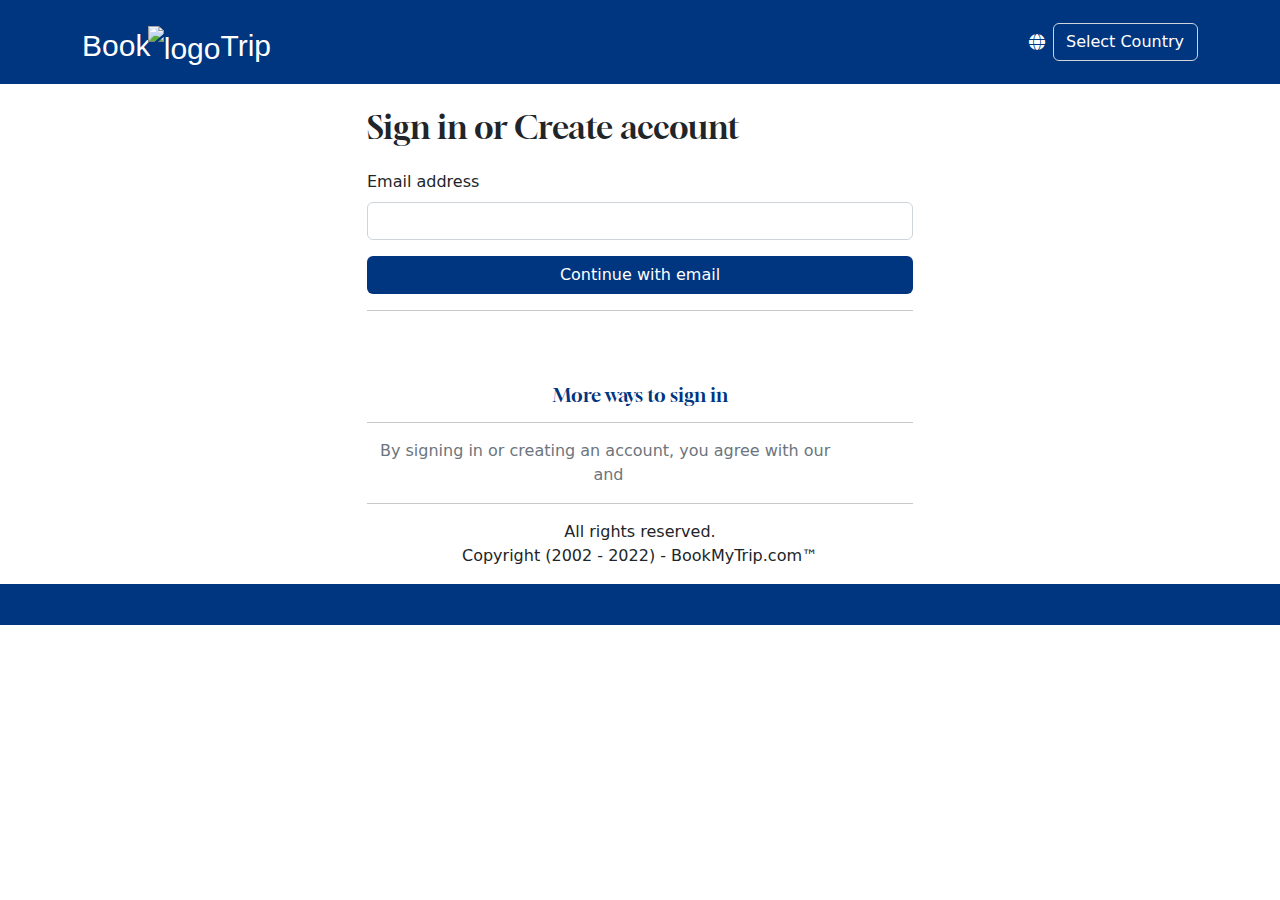
==== registerLogin.html @ 50e5a5e2 "Added all the files" ====
<!DOCTYPE html>
<html lang="en">

<head>
    <meta charset="UTF-8">
    <meta http-equiv="X-UA-Compatible" content="IE=edge">
    <meta name="viewport" content="width=device-width, initial-scale=1.0">
    <title>Book My Trip - register , login</title>
    <link rel="stylesheet" href="./bootstrap.min.css">
    <link rel="stylesheet" href="./index.css">
    <script src="./bootstrap.bundle.min.js"></script>
    <link rel="icon" href="./Images/logo.png">
    <link href="https://fonts.googleapis.com/css2?family=Gloock&display=swap" rel="stylesheet">


    <link rel="stylesheet" href="https://cdnjs.cloudflare.com/ajax/libs/font-awesome/6.3.0/css/all.min.css">
</head>

<body>

    <div id="header">
        <div class="container">
            <div class="row">
                <div class="col">
                    <nav class="navbar navbar-expand-sm bg-transparent">
                        <a class="navbar-brand text-white" href="./index.html">Book
                            <img src="./Images/logo.png" alt="logo">Trip
                        </a>
                        <button class="navbar-toggler bg-white" type="button" data-bs-toggle="collapse"
                            data-bs-target="#myNavbar">
                            <span class="navbar-toggler-icon"></span>
                        </button>
                        <div class="collapse navbar-collapse" id="myNavbar">
                            <ul class="navbar-nav justify-content-center align-items-center">
                                <i class="fa fa-globe mx-2"></i>
                                <li class="nav-item">
                                    <select class="bg-transparent form-control form-sm" id="selectbox">
                                        <option value="">Select Country</option>
                                        <option value="">India</option>
                                        <option value="">USA</option>
                                        <option value="">UK</option>
                                    </select>
                                </li>

                            </ul>
                        </div>
                    </nav>
                </div>
            </div>
        </div>
    </div>

    <div id="body">
        <div class="container mt-4 ">
            <div class="row d-flex justify-content-center">
                <div class="col-6">
                    <h1 class="text-small">Sign in or Create account</h1>
                    <label for="email" class="form-label mt-3">Email address</label>
                    <input type="email" class="form-control">
                    <button class="btn reg-btn col-12 mt-3">Continue with email</button>
                    <hr>
                    <div class="row mt-3 d-flex justify-content-center">
                        <div class="col-sm-2 col-5 mt-2">
                            <a href="https://www.facebook.com/login/" target="_blank">
                                <img src="./Images/fb.png" alt="" width="30vw">
                            </a>
                        </div>

                        <div class="col-sm-2 col-5 mt-2">
                            <a href="https://accounts.google.com"  target="_blank">
                                <img src="./Images/g2.png" alt="" width="30vw">
                            </a>
                        </div>
                        <div class="col-sm-2 col-5 mt-2">
                            <a href="https://www.linkedin.com/login"  target="_blank">
                                <img src="./Images/linked.png" alt="" width="30vw">
                            </a>
                        </div>
                        <div class=" col-sm-2 col-5 mt-2">
                            <a href="https://www.instagram.com/accounts/login/"  target="_blank">
                                <img src="./Images/insta.jpg" alt="" width="30vw">
                            </a>
                        </div>
                    </div>

                    <h6 class="reg-text text-center mt-4">More ways to sign in</h6>
                    <hr>
                    <p class="text-muted text-center mt-3">By signing in or creating an account, you agree with our
                        <span><a href="">Terms & conditions </a></span> and <span><a href="">Privacy
                                statement</a></span>

                    </p>
                    <hr>
                    <div class="text-center"> All rights reserved.
                        <br>
                        Copyright (2002 - 2022) - BookMyTrip.com™
                    </div>
                </div>
            </div>
        </div>
    </div>

    <div class="mt-3" style="height: 4.5vh; background-color:#003580;">

    </div>






</body>

</html>
---- index.css ----
* {
  margin: 0;
  padding: 0;
}

#header {
  color: white;
  background-color: #003580;
}

.navbar-brand {
  margin-top: 10px;
  font-size: 30px;
  font-family: "Josefin Sans", sans-serif;
}
.navbar-brand img {
  width: 50px;
  margin-left: -11px;
}

.navbar-collapse ul {
  margin-left: auto;
}

.navbar-nav .btn:hover {
  background-color: #fff;
  background-color: #003580;
}
.navbar li a {
  display: block;
  color: white;
}
.navbar li a.btn:hover {
  color: #003580;
  background-color: #fff;
}

#selectbox {
  color: white;
}
#selectbox option {
  color: black;
}

.headerBtn {
  color: white;
  background-color: #0071c2;
  border: 2px solid white;
  border-radius: 30px;
  margin-right: 0.25;
}
.activeBtn,
.headerBtn:hover {
  /* color: #e74c3c; */
  color: #003580;
  background-color: #fff;
  margin-right: 10px;
}
.carousel-item img {
  height: 380px;
}

.carousel-item {
  font-family: "Josefin Sans", sans-serif;
}
.borderY {
  border: 5px solid #febb02;
}

.borderY.btn {
  border-radius: 0%;
  background-color: #003580;
  color: white;
  padding: 5px;
}

.bColor {
  color: #003580;
  background-color: white;
}

.btnB {
  border: none;
  border-radius: 2px;
  background-color: #003580;
  color: white;
  padding: 5px;
}

#offersCol {
  border-radius: 2px;
  box-shadow: 5px 5px 25px -5px rgba(0, 0, 0, 0.5);
}
#offersBg {
  background: url("./Images/pexels-pierre-blaché-2901209.jpg") no-repeat;
  background-size: cover;
  box-shadow: 5px 5px 25px -5px rgba(0, 0, 0, 0.5);
  border-radius: 2px;
}
#property img {
  border: 5px;
}

#discount {
  border: 1px grey;
  background: url("./Images/pexels-karolina-grabowska-4194857.jpg") 0 0
    no-repeat;
  background-size: cover;
}

#sub-footer {
  background-color: #003580;
}

#footer-sidebar {
  color: white;
  background: #232f3e;
  padding: 20px 0;
}

.footer-widget a {
  color: #fff;
  text-decoration: none;
}
.latest-news {
  list-style: none;
  padding: 0;
  margin: 0;
}
.latest-news li {
  margin-bottom: 5px;
}

.latest-news li :before {
  content: "\f101";
  font-family: FontAwesome;
  padding-right: 5px;
}
#footer {
  background: #131a22;
  color: #fff;
  padding: 10px 0;
}
#social-icons {
  display: flex;
  list-style: none;
  color: #fff;
  margin: 0;
  padding: 0;
  justify-content: end;
}
#social-icons li {
  display: inline-block;
  padding-left: 5px;
}
#social-icons li a {
  text-decoration: none;
  color: #fff;
  font-size: 23px;
}

.sb {
  margin-bottom: 0.5rem;
}
.st-4 {
  margin-top: 2rem;
}
.col-xs {
  flex: content;
}

.text-small {
  font-size: 2rem;
  font-family: "Gloock", serif;
}

.reg-btn {
  color: white;
  background-color: #003580;
}

.reg-btn:hover {
  background-color: #0071c2;
  color: white;
}

.logoFont {
  font-size: 5vw;
}

.reg-text {
  color: #003580;
  font-size: 1.2rem;
  font-family: "Gloock", serif;
}

a {
  color: white;
  text-decoration: none;
}
a:hover {
  color: white;
}

.bd {
  border: 1px solid #e7e7e7;
  border-radius: 10px;
}
.text-xs {
  font-size: 0.9rem;
}

.bl {
  color: #003580;
  text-decoration: none;
}

.fluidity {
  border-radius: 50%;
  height: 30vh;
  border: 1px solid #e7e7e7;
}

.img-food {
  font-size: 0.7rem;
  margin-left: -1rem;
  letter-spacing: 0.19rem;
  margin-bottom: -0.5rem;
  height: max-content;
}

.fg {
  height: max-content;
  width: max-content;
  margin-right: 0.8rem;
  border-radius: 1.5rem;
}



@media (max-width: 768px) {
  .carousel-item img {
    height: 300px;
  }
}
@media (max-width: 576px) {
  .carousel-item img {
    height: 230px;
  }

  #footer-center {
    text-align: center;
  }

  #social-icons {
    justify-content: center;
  }
  .fluidity {
    height: 20vh;
  }
}
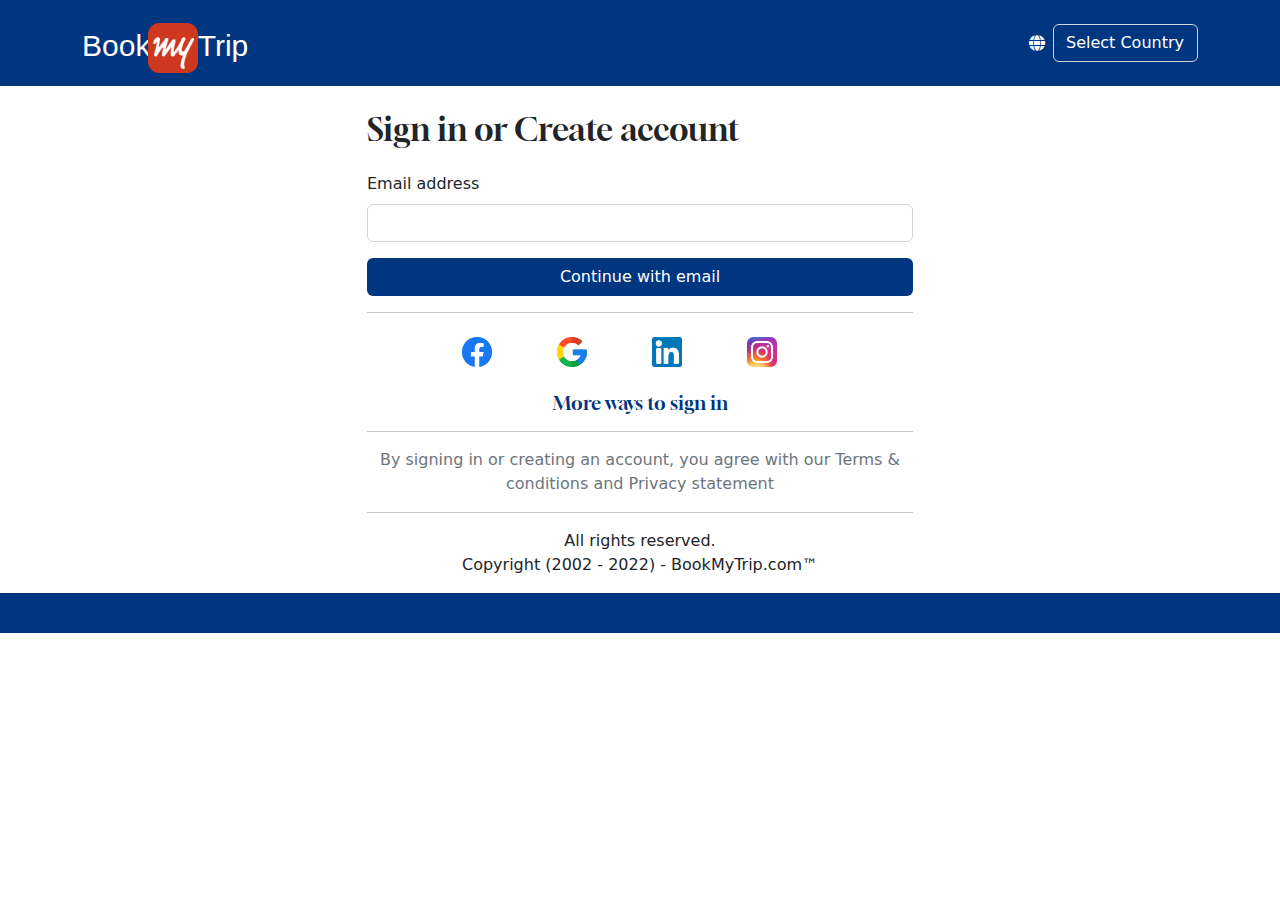
==== commit 3aeb4ba5: "register updated" ====
--- a/registerLogin.html
+++ b/registerLogin.html
@@ -67,17 +67,17 @@
                         </div>
 
                         <div class="col-sm-2 col-5 mt-2">
-                            <a href="https://accounts.google.com"  target="_blank">
+                            <a href="https://accounts.google.com" target="_blank">
                                 <img src="./Images/g2.png" alt="" width="30vw">
                             </a>
                         </div>
                         <div class="col-sm-2 col-5 mt-2">
-                            <a href="https://www.linkedin.com/login"  target="_blank">
+                            <a href="https://www.linkedin.com/login" target="_blank">
                                 <img src="./Images/linked.png" alt="" width="30vw">
                             </a>
                         </div>
                         <div class=" col-sm-2 col-5 mt-2">
-                            <a href="https://www.instagram.com/accounts/login/"  target="_blank">
+                            <a href="https://www.instagram.com/accounts/login/" target="_blank">
                                 <img src="./Images/insta.jpg" alt="" width="30vw">
                             </a>
                         </div>
@@ -86,7 +86,8 @@
                     <h6 class="reg-text text-center mt-4">More ways to sign in</h6>
                     <hr>
                     <p class="text-muted text-center mt-3">By signing in or creating an account, you agree with our
-                        <span><a href="">Terms & conditions </a></span> and <span><a href="">Privacy
+                        <span><a href="" class="text-muted">Terms & conditions </a></span> and <span><a href=""
+                                class="text-muted">Privacy
                                 statement</a></span>
 
                     </p>
